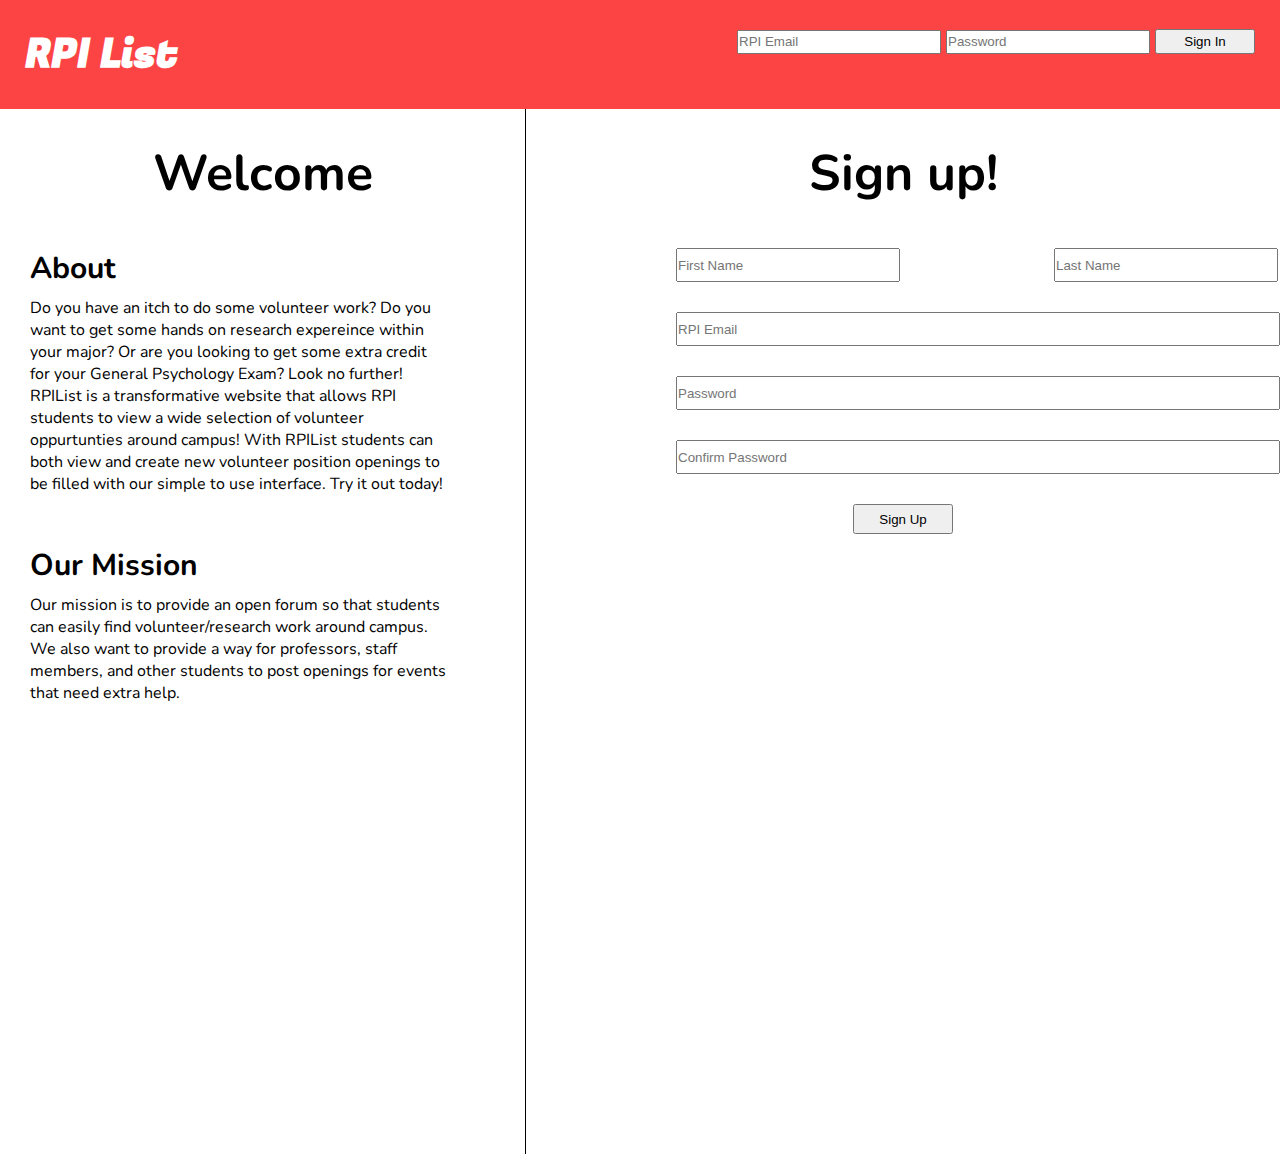
==== index.html @ b0a58747 "major site cleanup and added IA" ====
<!DOCTYPE html>
<html>
  <head>
    <title>RPIList</title>
    <link rel="stylesheet" href="resources/site.css" type="text/css">
    <link rel= "stylesheet" type="text/css" href = "index.css" />
    <meta http-equiv="Content-Type" content="text/html; charset=UTF-8"/>
    <link href="https://fonts.googleapis.com/css?family=Fugaz+One&display=swap" rel="stylesheet">
    <link href="https://fonts.googleapis.com/css?family=Nunito&display=swap" rel="stylesheet">
  </head>



  <body>
    <div id = "header">
      <h1> RPI List </h1>
      <div class = "signIn">
        <form>
          <input type = "text" name = "signInEmail" placeholder="RPI Email">
          <input type = "text" name = "signInPassword" placeholder="Password">
          <input type = "submit" name = "signInButton" id = "signInButton" value = "Sign In">
        </form>
      </div>
    </div>

    <div class = "row">

      <div class = "leftColumn">
        <h1>Welcome</h1>

        <h2>About</h2>
        <p>Do you have an itch to do some volunteer work? Do you want to get some hands on research expereince within your major? Or are you looking to get some extra credit for your General Psychology Exam? Look no further! RPIList is a transformative website that allows RPI students to view a wide selection of volunteer oppurtunties around campus! With RPIList students can both view and create new volunteer position openings to be filled with our simple to use interface. Try it out today!</p>

        <h2>Our Mission</h2>
        <p>Our mission is to provide an open forum so that students can easily find volunteer/research work around campus. We also want to provide a way for
        professors, staff members, and other students to post openings for events that need extra help.</p>

      </div>





      <div class = "rightColumn">
        <h1>Sign up!</h1>

        <form class = "signUp">
          <input type = "text" name = "firstName" id = "fName"placeholder="First Name">
          <input type = "text" name = "lastName" id = "lName" placeholder="Last Name">
          <br>
          <input type = "text" name = "email" id = "email" placeholder="RPI Email">
          <br>
          <input type = "password" name = "password" id = "password" placeholder="Password">
          <br>
          <input type = "password" name = "confirmPassword" id = "confirmPassword" placeholder="Confirm Password">
          <br>

          <input type = "submit" name = "submitButton" id = "submitButton" value = "Sign Up">
        </form>
      </div>

    </div>



  </body>

</html>
---- resources/site.css ----
/* ---HEADER--- */
#header {
    padding: 25px;
    background: #fc4445;
    color: white;
    font-size: 20px;
    font-family: 'Fugaz One', cursive;
    display: block;
    overflow: hidden;
  }
  #header h1{
      text-align: left;
      float: left;
  }
  
  #header a{
    text-decoration: none;
    color:white;
  }
  
  * {
        margin: 0;
        padding: 0;
  }
  
  .navBar{
    list-style-type: none;
    white-space: nowrap;
    padding:0;
    margin: 0 auto;
    text-align: center;
    overflow: hidden;
    float: right;
    font-family: 'Nunito', sans-serif;
     margin-top: 8px;
  }
  .navBar li{
    display: inline;
    margin-right: 40px;
    font-size: 23px;
  }
  .navBar a{
    text-decoration: none;
    color: #FAEBD7;
  }
  /* ---HEADER--- */
---- index.css ----
#header {
  padding: 25px;
  background: #fc4445;
  color: white;
  font-size: 20px;
  font-family: 'Fugaz One', cursive;
  display: block;
  overflow: hidden;
}

#header h1{
    text-align: left;
    float: left;
}

#header a{
  text-decoration: none;
  color:white;
}

.signIn{
  float: right;
}

.signIn input{
  width: 200px;
  height: 20px;
}

#signInButton{
  width: 100px;
  height: 25px;
}




* {
      margin: 0;
      padding: 0;
}


.row {
  display: flex;
}

.leftColumn {
  flex: 50%;
  border-right: 1px solid black;
  font-family: 'Nunito', sans-serif;
  padding-bottom: 400px;
}


.leftColumn h1{
  text-align: center;
  font-size: 50px;
  margin-bottom: 40px;
  margin-top: 30px;
}

.leftColumn h2{
  margin-left: 30px;
    /*margin: 0;*/
  margin-bottom: 8px;
  font-size: 30px;
}

.leftColumn p{
  width: 80%;
  /*margin: auto;*/
  margin-bottom: 50px;
  margin-left: 30px;
}



.rightColumn{
  flex: 50%;
  font-family: 'Nunito', sans-serif;
}

.rightColumn h1{
  text-align: center;
  font-size: 50px;
  margin-bottom: 40px;
  margin-top: 30px;
}


#fName{
  width: 220px;
}

#lName{
  width: 220px;
}

#RIN{

}

#email{

}

#password{

}

#confirmPassword{

}

#submitButton{
  width: 100px;
  display: block;
  margin: 0 auto;
}

.signUp input{
  height: 30px;
  margin-left: 150px;
  margin-bottom: 30px;
  width: 600px;

}
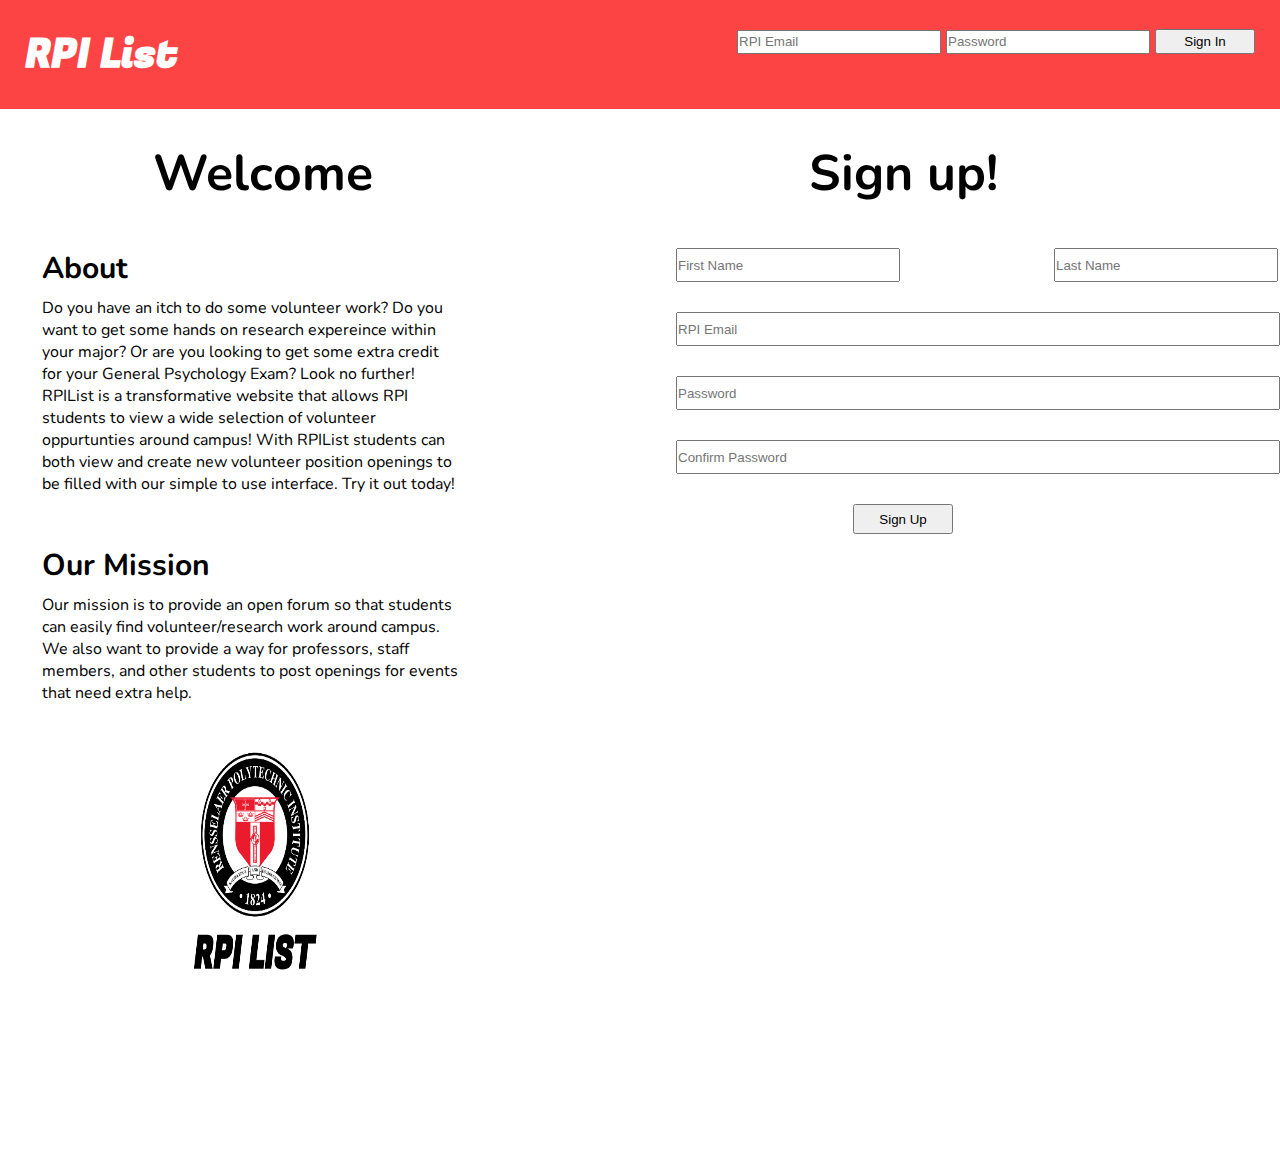
==== commit e67c48eb: "Added logo to the homepage" ====
--- a/index.html
+++ b/index.html
@@ -32,8 +32,11 @@
         <p>Do you have an itch to do some volunteer work? Do you want to get some hands on research expereince within your major? Or are you looking to get some extra credit for your General Psychology Exam? Look no further! RPIList is a transformative website that allows RPI students to view a wide selection of volunteer oppurtunties around campus! With RPIList students can both view and create new volunteer position openings to be filled with our simple to use interface. Try it out today!</p>
 
         <h2>Our Mission</h2>
-        <p>Our mission is to provide an open forum so that students can easily find volunteer/research work around campus. We also want to provide a way for
+        <p id = "mission">Our mission is to provide an open forum so that students can easily find volunteer/research work around campus. We also want to provide a way for
         professors, staff members, and other students to post openings for events that need extra help.</p>
+
+        <img src = "resources/logo.png" alt = "logo">
+
 
       </div>
 
@@ -59,6 +62,8 @@
         </form>
       </div>
 
+
+
     </div>
 
 
--- a/index.css
+++ b/index.css
@@ -47,9 +47,9 @@
 
 .leftColumn {
   flex: 50%;
-  border-right: 1px solid black;
+  /*border-right: 1px solid black;*/
   font-family: 'Nunito', sans-serif;
-  padding-bottom: 400px;
+  /*padding-bottom: 400px;*/
 }
 
 
@@ -61,7 +61,7 @@
 }
 
 .leftColumn h2{
-  margin-left: 30px;
+  margin-left: 8%;
     /*margin: 0;*/
   margin-bottom: 8px;
   font-size: 30px;
@@ -71,10 +71,19 @@
   width: 80%;
   /*margin: auto;*/
   margin-bottom: 50px;
-  margin-left: 30px;
+  margin-left: 8%;
+}
+
+#mission{
+  margin-bottom: 0px;
 }
 
 
+img{
+  width: 75%;
+  height: 50%;
+  margin-left: 10%;
+}
 
 .rightColumn{
   flex: 50%;
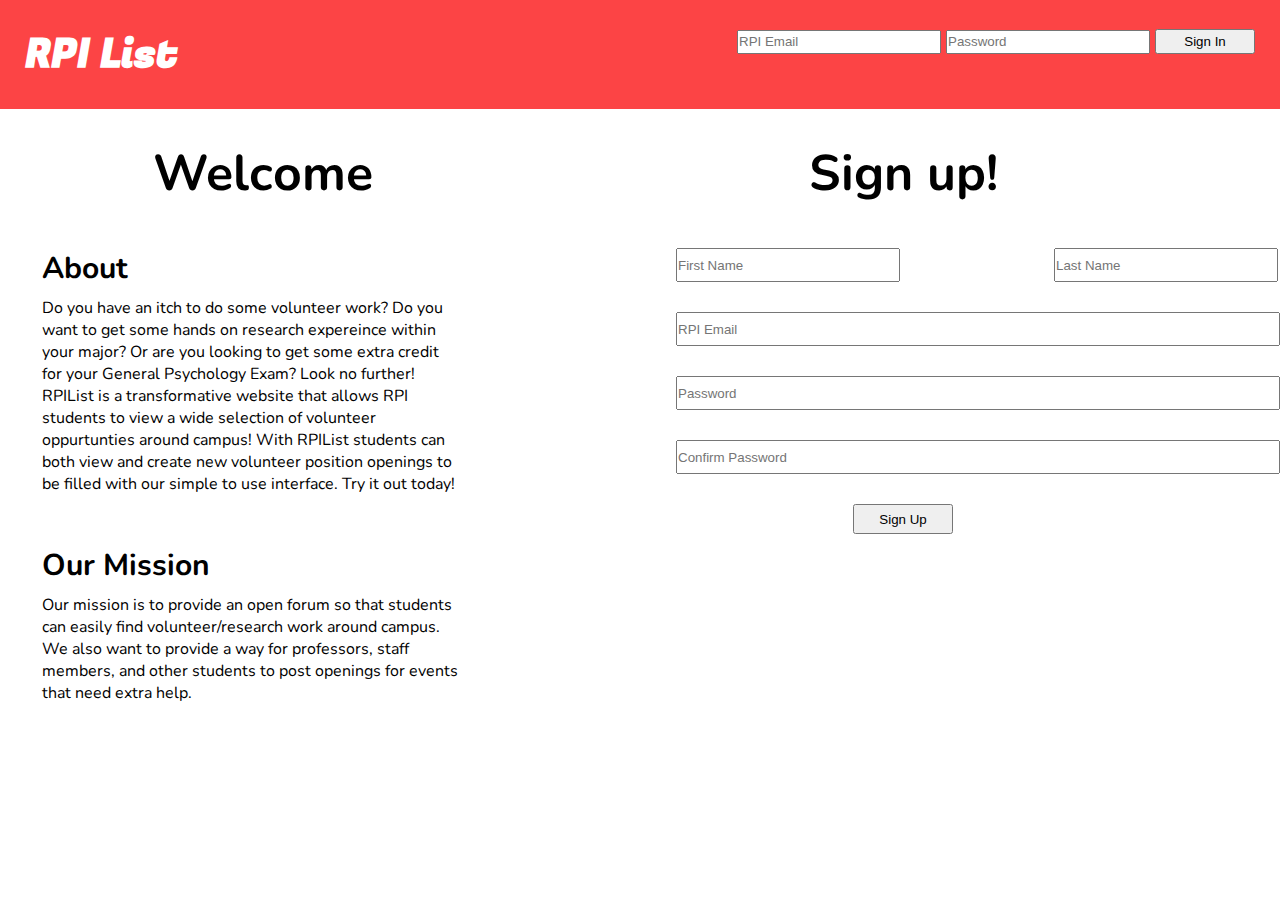
==== commit e73badb8: "signup and login done" ====
--- a/index.html
+++ b/index.html
@@ -2,22 +2,23 @@
 <html>
   <head>
     <title>RPIList</title>
+    <meta http-equiv="Content-Type" content="text/html; charset=UTF-8"/>
+    <script type="text/javascript" src="resources/jquery-3.1.1.min.js"></script>
+    <script type="text/javascript" src="index.js"></script>
     <link rel="stylesheet" href="resources/site.css" type="text/css">
     <link rel= "stylesheet" type="text/css" href = "index.css" />
-    <meta http-equiv="Content-Type" content="text/html; charset=UTF-8"/>
     <link href="https://fonts.googleapis.com/css?family=Fugaz+One&display=swap" rel="stylesheet">
     <link href="https://fonts.googleapis.com/css?family=Nunito&display=swap" rel="stylesheet">
   </head>
 
 
-
   <body>
     <div id = "header">
       <h1> RPI List </h1>
-      <div class = "signIn">
-        <form>
-          <input type = "text" name = "signInEmail" placeholder="RPI Email">
-          <input type = "text" name = "signInPassword" placeholder="Password">
+      <div class="signIn">
+        <form id=login-form method="post" action="javascript:login()">
+          <input type = "text" name = "email" placeholder="RPI Email">
+          <input type = "password" name = "password" placeholder="Password">
           <input type = "submit" name = "signInButton" id = "signInButton" value = "Sign In">
         </form>
       </div>
@@ -29,25 +30,22 @@
         <h1>Welcome</h1>
 
         <h2>About</h2>
-        <p>Do you have an itch to do some volunteer work? Do you want to get some hands on research expereince within your major? Or are you looking to get some extra credit for your General Psychology Exam? Look no further! RPIList is a transformative website that allows RPI students to view a wide selection of volunteer oppurtunties around campus! With RPIList students can both view and create new volunteer position openings to be filled with our simple to use interface. Try it out today!</p>
+        <p> Do you have an itch to do some volunteer work? Do you want to get some hands on research expereince within your major? Or are you looking to get
+           some extra credit for your General Psychology Exam? Look no further! RPIList is a transformative website that allows RPI students to view a wide 
+           selection of volunteer oppurtunties around campus! With RPIList students can both view and create new volunteer position openings to be filled 
+           with our simple to use interface. Try it out today!
+        </p>
 
         <h2>Our Mission</h2>
-        <p id = "mission">Our mission is to provide an open forum so that students can easily find volunteer/research work around campus. We also want to provide a way for
-        professors, staff members, and other students to post openings for events that need extra help.</p>
-
-        <img src = "resources/logo.png" alt = "logo">
-
-
+        <p> Our mission is to provide an open forum so that students can easily find volunteer/research work around campus. We also want to provide a way for
+            professors, staff members, and other students to post openings for events that need extra help.
+        </p>
       </div>
-
-
-
-
 
       <div class = "rightColumn">
         <h1>Sign up!</h1>
 
-        <form class = "signUp">
+        <form id="sign-up-form" class="signUp" form="sign-up" method="post" onsubmit="return signUpValidate()" action="javascript:createUser()">
           <input type = "text" name = "firstName" id = "fName"placeholder="First Name">
           <input type = "text" name = "lastName" id = "lName" placeholder="Last Name">
           <br>
@@ -57,16 +55,11 @@
           <br>
           <input type = "password" name = "confirmPassword" id = "confirmPassword" placeholder="Confirm Password">
           <br>
-
           <input type = "submit" name = "submitButton" id = "submitButton" value = "Sign Up">
         </form>
       </div>
 
-
-
     </div>
-
-
 
   </body>
 
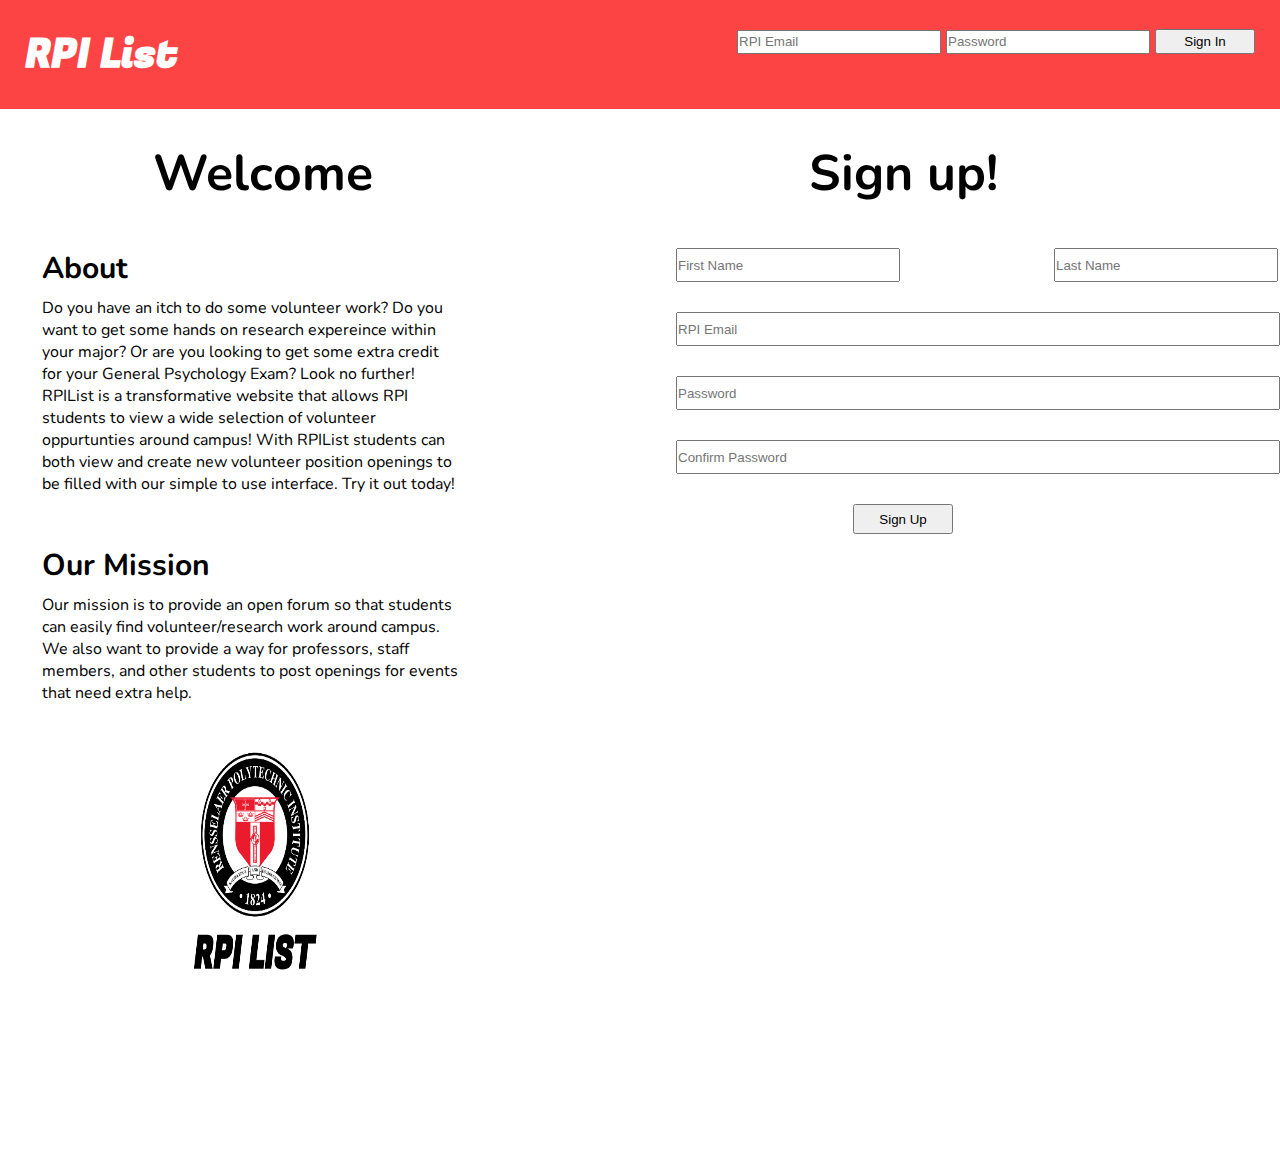
==== commit 1ca0b215: "merge" ====
--- a/index.html
+++ b/index.html
@@ -37,9 +37,12 @@
         </p>
 
         <h2>Our Mission</h2>
-        <p> Our mission is to provide an open forum so that students can easily find volunteer/research work around campus. We also want to provide a way for
-            professors, staff members, and other students to post openings for events that need extra help.
-        </p>
+        <p id = "mission">Our mission is to provide an open forum so that students can easily find volunteer/research work around campus. We also want to provide a way for
+        professors, staff members, and other students to post openings for events that need extra help.</p>
+
+        <img src = "resources/logo.png" alt = "logo">
+
+
       </div>
 
       <div class = "rightColumn">
@@ -59,6 +62,8 @@
         </form>
       </div>
 
+
+
     </div>
 
   </body>
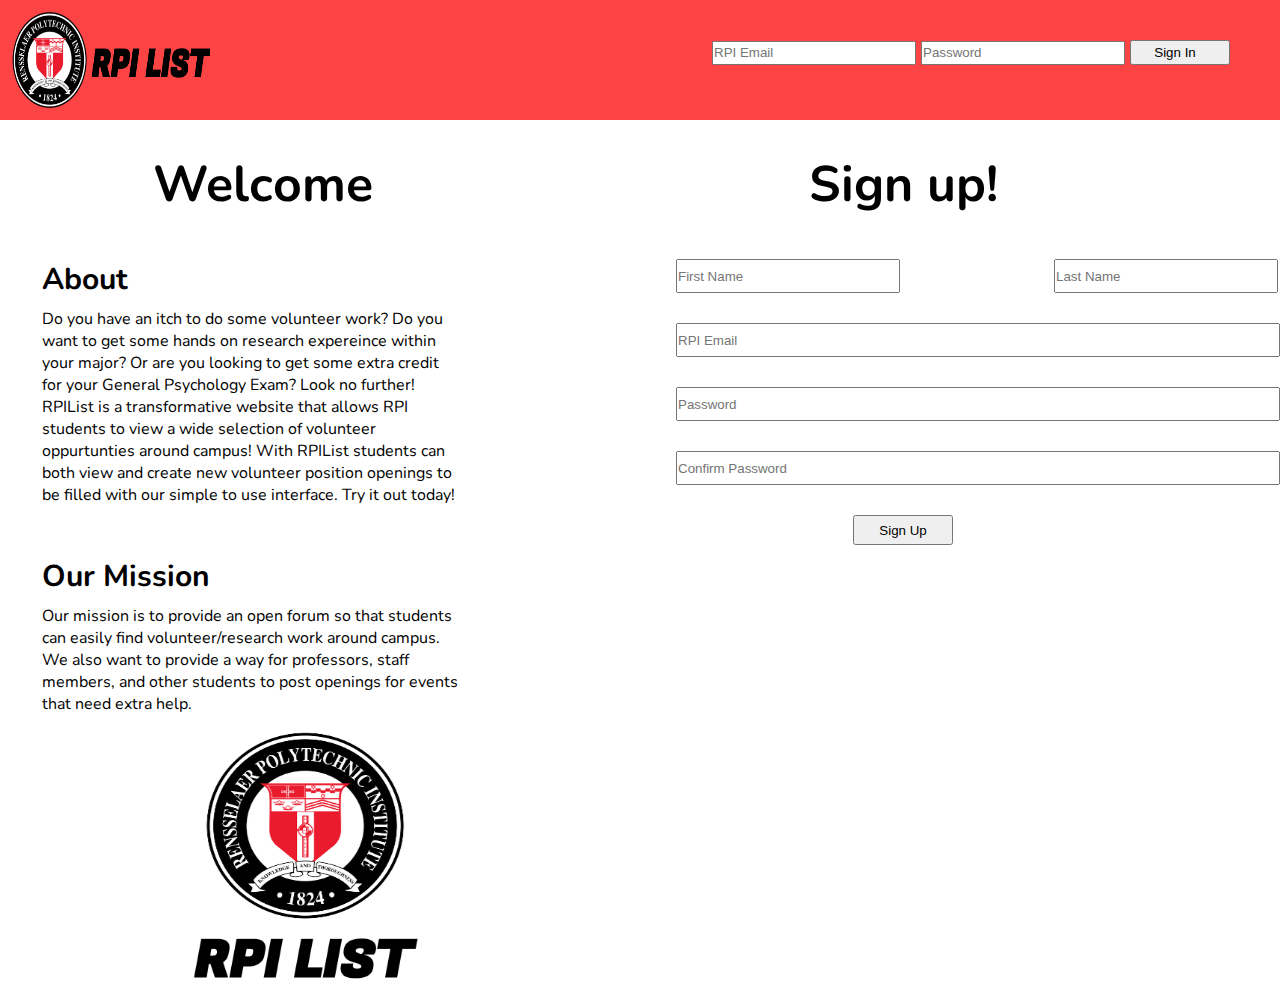
==== commit e3168afc: "css changes" ====
--- a/index.html
+++ b/index.html
@@ -14,7 +14,7 @@
 
   <body>
     <div id = "header">
-      <h1> RPI List </h1>
+      <img src = "resources/hLogo.png" alt = "logo">
       <div class="signIn">
         <form id=login-form method="post" action="javascript:login()">
           <input type = "text" name = "email" placeholder="RPI Email">
@@ -23,6 +23,7 @@
         </form>
       </div>
     </div>
+    <div id="spacer"></div>
 
     <div class = "row">
 
@@ -39,6 +40,7 @@
         <h2>Our Mission</h2>
         <p id = "mission">Our mission is to provide an open forum so that students can easily find volunteer/research work around campus. We also want to provide a way for
         professors, staff members, and other students to post openings for events that need extra help.</p>
+
 
         <img src = "resources/logo.png" alt = "logo">
 
@@ -62,8 +64,6 @@
         </form>
       </div>
 
-
-
     </div>
 
   </body>
--- a/resources/site.css
+++ b/resources/site.css
@@ -1,17 +1,27 @@
 /* ---HEADER--- */
 #header {
-    padding: 25px;
-    background: #fc4445;
-    color: white;
-    font-size: 20px;
-    font-family: 'Fugaz One', cursive;
-    display: block;
-    overflow: hidden;
-  }
-  #header h1{
-      text-align: left;
-      float: left;
-  }
+  position: fixed;
+  top: 0;
+  left: 0;
+  z-index: 999;
+  width: 100%;
+
+  background: #fc4445;
+  color: white;
+  font-size: 20px;
+  font-family: 'Fugaz One', cursive;
+  display: block;
+  overflow: hidden;
+}
+
+#header img {
+  text-align: left;
+  float: left;
+  margin-left: 0;
+  padding: 10px;
+  width: 10em;
+  height: 5em;
+}
   
   #header a{
     text-decoration: none;
@@ -32,8 +42,9 @@
     overflow: hidden;
     float: right;
     font-family: 'Nunito', sans-serif;
-     margin-top: 8px;
+     margin-top: 40px;
   }
+
   .navBar li{
     display: inline;
     margin-right: 40px;
@@ -43,4 +54,12 @@
     text-decoration: none;
     color: #FAEBD7;
   }
-  /* ---HEADER--- */+  /* ---HEADER--- */
+
+  body {
+    font-family: 'Nunito', sans-serif;
+  }
+
+  #spacer {
+    margin-top: 120px;
+  }--- a/index.css
+++ b/index.css
@@ -1,13 +1,3 @@
-#header {
-  padding: 25px;
-  background: #fc4445;
-  color: white;
-  font-size: 20px;
-  font-family: 'Fugaz One', cursive;
-  display: block;
-  overflow: hidden;
-}
-
 #header h1{
     text-align: left;
     float: left;
@@ -23,23 +13,18 @@
 }
 
 .signIn input{
+  margin-top: 40px;
   width: 200px;
   height: 20px;
 }
 
 #signInButton{
+  margin-top: 40px;
   width: 100px;
   height: 25px;
+  padding-right: 10px;
+  margin-right: 50px;
 }
-
-
-
-
-* {
-      margin: 0;
-      padding: 0;
-}
-
 
 .row {
   display: flex;
@@ -80,9 +65,9 @@
 
 
 img{
-  width: 75%;
-  height: 50%;
-  margin-left: 10%;
+  width: 15em;
+  height: 17em;
+  margin-left: 35%;
 }
 
 .rightColumn{
@@ -106,22 +91,6 @@
   width: 220px;
 }
 
-#RIN{
-
-}
-
-#email{
-
-}
-
-#password{
-
-}
-
-#confirmPassword{
-
-}
-
 #submitButton{
   width: 100px;
   display: block;
